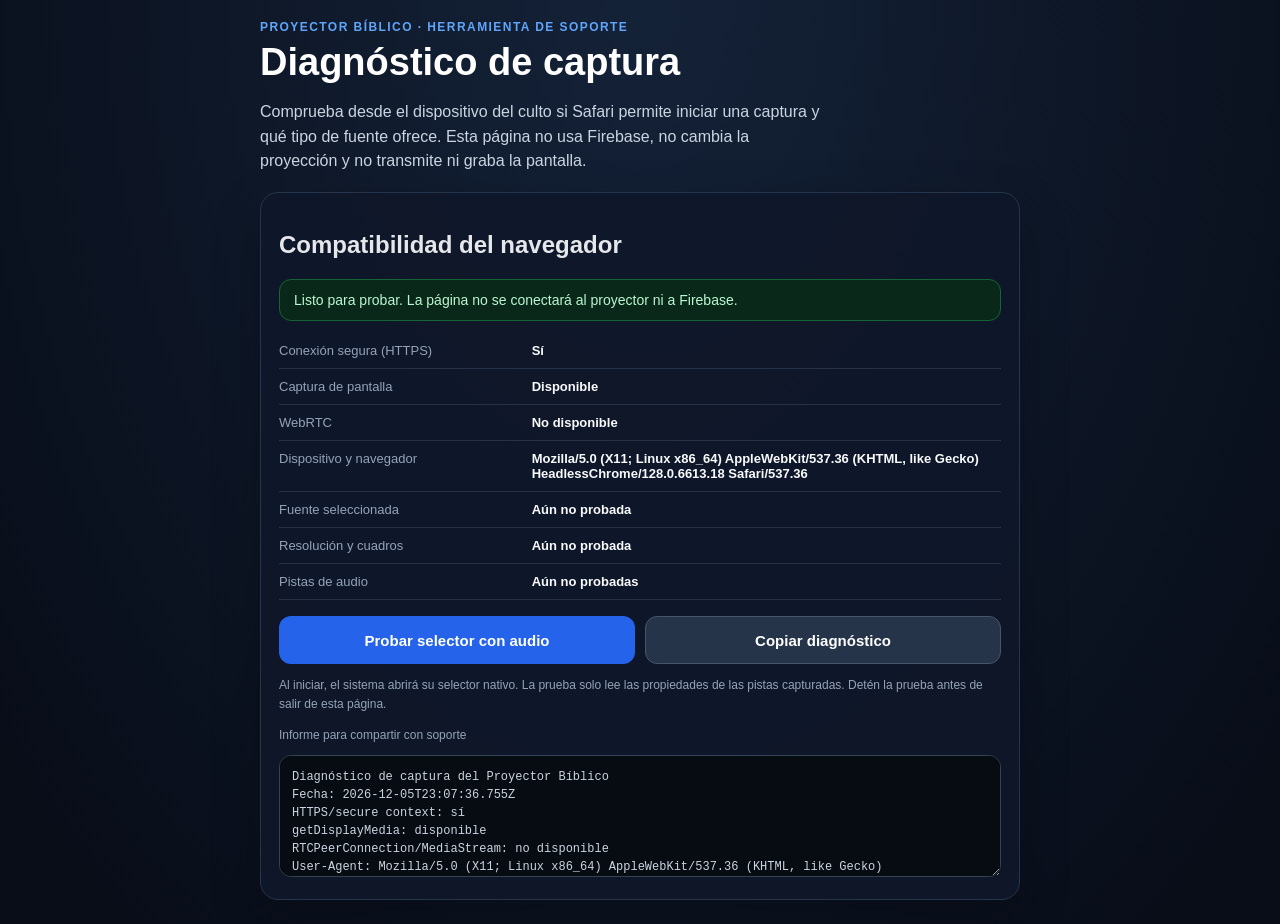
==== diagnostico-captura.html @ 67d10eda "Add files via upload" ====
<!doctype html>
<html lang="es">
<head>
  <meta charset="utf-8">
  <meta name="viewport" content="width=device-width, initial-scale=1, viewport-fit=cover">
  <meta name="theme-color" content="#0b1220">
  <title>Diagnóstico de captura · Proyector Bíblico</title>
  <style>
    :root { color-scheme: dark; font-family: -apple-system, BlinkMacSystemFont, "Segoe UI", sans-serif; background: #080d18; color: #e5e7eb; }
    * { box-sizing: border-box; }
    body { margin: 0; min-height: 100vh; min-height: 100dvh; padding: max(20px, env(safe-area-inset-top)) 16px max(24px, env(safe-area-inset-bottom)); background: radial-gradient(ellipse at top, #142238 0, #080d18 52rem); }
    main { width: min(100%, 760px); margin: 0 auto; }
    .eyebrow { color: #60a5fa; font-size: 12px; font-weight: 800; letter-spacing: .12em; text-transform: uppercase; }
    h1 { margin: 8px 0; color: #fff; font-size: clamp(26px, 6vw, 38px); line-height: 1.1; }
    p { line-height: 1.55; }
    .intro { color: #cbd5e1; max-width: 64ch; }
    .card { margin-top: 18px; padding: 18px; border: 1px solid #26354c; border-radius: 18px; background: rgba(15, 23, 42, .9); box-shadow: 0 18px 50px rgba(0, 0, 0, .22); }
    .status { padding: 12px 14px; border: 1px solid #334155; border-radius: 12px; background: #111c2e; color: #dbeafe; font-size: 14px; }
    .status[data-kind="ok"] { border-color: #166534; background: #092819; color: #bbf7d0; }
    .status[data-kind="warn"] { border-color: #854d0e; background: #2b1e08; color: #fde68a; }
    .status[data-kind="error"] { border-color: #991b1b; background: #2a1115; color: #fecaca; }
    dl { display: grid; grid-template-columns: minmax(130px, .7fr) minmax(0, 1.3fr); gap: 0; margin: 12px 0 0; }
    dt, dd { margin: 0; padding: 10px 0; border-bottom: 1px solid #253247; overflow-wrap: anywhere; }
    dt { color: #94a3b8; font-size: 13px; }
    dd { color: #f8fafc; font-size: 13px; font-weight: 650; }
    .actions { display: flex; flex-wrap: wrap; gap: 10px; margin-top: 16px; }
    button { min-height: 48px; flex: 1 1 180px; padding: 12px 16px; border: 1px solid transparent; border-radius: 12px; color: #fff; background: #2563eb; font: inherit; font-size: 15px; font-weight: 750; cursor: pointer; touch-action: manipulation; }
    button.secondary { border-color: #475569; background: #263449; }
    button.stop { border-color: #7f1d1d; background: #4c171a; }
    button:disabled { opacity: .48; cursor: not-allowed; }
    button[hidden] { display: none; }
    .small { color: #94a3b8; font-size: 12px; }
    textarea { width: 100%; min-height: 122px; margin-top: 12px; padding: 12px; resize: vertical; border: 1px solid #334155; border-radius: 12px; color: #cbd5e1; background: #070b12; font: 12px/1.5 ui-monospace, SFMono-Regular, Consolas, monospace; }
    @media (max-width: 480px) { dl { grid-template-columns: 1fr; } dt { border-bottom: 0; padding-bottom: 2px; } dd { padding-top: 2px; } .card { padding: 15px; } }
  </style>
</head>
<body>
  <main>
    <div class="eyebrow">Proyector Bíblico · herramienta de soporte</div>
    <h1>Diagnóstico de captura</h1>
    <p class="intro">Comprueba desde el dispositivo del culto si Safari permite iniciar una captura y qué tipo de fuente ofrece. Esta página no usa Firebase, no cambia la proyección y no transmite ni graba la pantalla.</p>

    <section class="card" aria-labelledby="environment-title">
      <h2 id="environment-title">Compatibilidad del navegador</h2>
      <div id="status" class="status" role="status" aria-live="polite">Preparando diagnóstico…</div>
      <dl>
        <dt>Conexión segura (HTTPS)</dt><dd id="secure-value">—</dd>
        <dt>Captura de pantalla</dt><dd id="capture-value">—</dd>
        <dt>WebRTC</dt><dd id="webrtc-value">—</dd>
        <dt>Dispositivo y navegador</dt><dd id="device-value">—</dd>
        <dt>Fuente seleccionada</dt><dd id="surface-value">Aún no probada</dd>
        <dt>Resolución y cuadros</dt><dd id="video-value">Aún no probada</dd>
        <dt>Pistas de audio</dt><dd id="audio-value">Aún no probadas</dd>
      </dl>
      <div class="actions">
        <button id="start-test" type="button">Probar selector con audio</button>
        <button id="retry-video-only" class="secondary" type="button" hidden>Reintentar solo video</button>
        <button id="stop-test" class="stop" type="button" hidden>Detener prueba</button>
        <button id="copy-report" class="secondary" type="button">Copiar diagnóstico</button>
      </div>
      <p class="small">Al iniciar, el sistema abrirá su selector nativo. La prueba solo lee las propiedades de las pistas capturadas. Detén la prueba antes de salir de esta página.</p>
      <label class="small" for="report">Informe para compartir con soporte</label>
      <textarea id="report" readonly spellcheck="false" aria-label="Informe de diagnóstico"></textarea>
    </section>
  </main>

  <script>
    (() => {
      const byId = id => document.getElementById(id);
      const statusEl = byId('status');
      const startButton = byId('start-test');
      const retryButton = byId('retry-video-only');
      const stopButton = byId('stop-test');
      const reportEl = byId('report');
      const captureSupported = !!(navigator.mediaDevices && typeof navigator.mediaDevices.getDisplayMedia === 'function');
      const secure = window.isSecureContext === true;
      const webRtcSupported = typeof RTCPeerConnection === 'function' && typeof MediaStream === 'function';
      let activeStream = null;
      let lastError = '';
      let captureMode = '';

      byId('secure-value').textContent = secure ? 'Sí' : 'No';
      byId('capture-value').textContent = captureSupported ? 'Disponible' : 'No disponible';
      byId('webrtc-value').textContent = webRtcSupported ? 'Disponible' : 'No disponible';
      byId('device-value').textContent = navigator.userAgent || 'No informado';

      function surfaceLabel(value) {
        return ({ browser: 'Pestaña del navegador', window: 'Ventana', monitor: 'Pantalla completa' })[value] || (value ? String(value) : 'El navegador no informó el tipo');
      }

      function updateReport() {
        const lines = [
          'Diagnóstico de captura del Proyector Bíblico',
          'Fecha: ' + new Date().toISOString(),
          'HTTPS/secure context: ' + (secure ? 'sí' : 'no'),
          'getDisplayMedia: ' + (captureSupported ? 'disponible' : 'no disponible'),
          'RTCPeerConnection/MediaStream: ' + (webRtcSupported ? 'disponible' : 'no disponible'),
          'User-Agent: ' + (navigator.userAgent || 'no informado'),
          'Modo probado: ' + (captureMode || 'sin iniciar'),
          'Fuente: ' + byId('surface-value').textContent,
          'Resolución/fps: ' + byId('video-value').textContent,
          'Audio: ' + byId('audio-value').textContent,
          'Resultado: ' + statusEl.textContent,
          'Error: ' + (lastError || 'ninguno')
        ];
        reportEl.value = lines.join('\n');
      }

      function setStatus(message, kind = '') {
        statusEl.textContent = message;
        statusEl.dataset.kind = kind;
        updateReport();
      }

      function describeStream(stream) {
        const videoTrack = stream.getVideoTracks()[0];
        const settings = videoTrack && typeof videoTrack.getSettings === 'function' ? videoTrack.getSettings() : {};
        byId('surface-value').textContent = surfaceLabel(settings.displaySurface);
        byId('video-value').textContent = [settings.width && settings.height ? `${settings.width} × ${settings.height}` : '', settings.frameRate ? `${settings.frameRate} fps` : ''].filter(Boolean).join(' · ') || 'El navegador no informó resolución/fps';
        const audioTracks = stream.getAudioTracks();
        byId('audio-value').textContent = audioTracks.length ? `${audioTracks.length} pista(s) de audio (${audioTracks.map(track => track.readyState).join(', ')})` : 'Safari no entregó audio de pantalla';
        if (videoTrack) {
          videoTrack.addEventListener('ended', () => {
            if (activeStream !== stream) return;
            activeStream = null;
            startButton.hidden = false;
            startButton.disabled = false;
            stopButton.hidden = true;
            retryButton.hidden = true;
            setStatus('La fuente seleccionada terminó la captura.', 'warn');
          }, { once: true });
        }
        for (const audioTrack of audioTracks) {
          audioTrack.addEventListener('ended', () => {
            byId('audio-value').textContent = 'La pista de audio terminó';
            updateReport();
          }, { once: true });
        }
      }

      async function startCapture(includeAudio) {
        if (!secure) {
          setStatus('Abre esta página desde HTTPS para probar captura web.', 'error');
          return;
        }
        if (!captureSupported) {
          setStatus('Este navegador no ofrece getDisplayMedia. La captura de ventana no puede iniciarse desde esta página.', 'error');
          return;
        }
        startButton.disabled = true;
        retryButton.disabled = true;
        lastError = '';
        let capturedStream = null;
        captureMode = includeAudio ? 'video y audio solicitados' : 'solo video';
        setStatus('Elige una ventana, pestaña o pantalla en el selector del sistema…');
        try {
          capturedStream = await navigator.mediaDevices.getDisplayMedia({ video: true, audio: includeAudio });
          if (!capturedStream.getVideoTracks().some(track => track.readyState === 'live')) throw new Error('El navegador no devolvió una pista de video activa.');
          activeStream = capturedStream;
          describeStream(capturedStream);
          startButton.hidden = true;
          stopButton.hidden = false;
          retryButton.hidden = true;
          setStatus('Captura activa solo para diagnóstico. No está conectada al proyector.', 'ok');
        } catch (error) {
          if (capturedStream) capturedStream.getTracks().forEach(track => track.stop());
          lastError = `${error && error.name ? error.name + ': ' : ''}${error && error.message ? error.message : String(error)}`;
          startButton.disabled = false;
          retryButton.hidden = !includeAudio;
          retryButton.disabled = false;
          setStatus(error && error.name === 'NotAllowedError' ? 'La solicitud se canceló o Safari no autorizó esta captura. Puedes probar solo video.' : 'No se pudo iniciar la captura. Revisa el error del informe o reintenta solo video.', 'error');
        }
        updateReport();
      }

      function stopCapture() {
        if (activeStream) activeStream.getTracks().forEach(track => track.stop());
        activeStream = null;
        startButton.hidden = false;
        startButton.disabled = false;
        retryButton.hidden = true;
        retryButton.disabled = false;
        stopButton.hidden = true;
        captureMode = '';
        byId('surface-value').textContent = 'Aún no probada';
        byId('video-value').textContent = 'Aún no probada';
        byId('audio-value').textContent = 'Aún no probadas';
        setStatus('Prueba detenida. No se modificó ninguna sala de proyección.', '');
      }

      startButton.addEventListener('click', () => startCapture(true));
      retryButton.addEventListener('click', () => startCapture(false));
      stopButton.addEventListener('click', stopCapture);
      byId('copy-report').addEventListener('click', async () => {
        updateReport();
        try {
          await navigator.clipboard.writeText(reportEl.value);
          setStatus('Diagnóstico copiado. Puedes pegarlo para compartir el resultado.', 'ok');
        } catch (_) {
          reportEl.focus();
          reportEl.select();
          setStatus('Seleccioné el informe. Mantén pulsado y elige Copiar.', 'warn');
        }
      });

      if (!secure) setStatus('Esta dirección no es HTTPS; la captura web requiere una conexión segura.', 'warn');
      else if (!captureSupported) setStatus('Safari no ofrece getDisplayMedia en este contexto. El flujo OBS de captura de ventana no estará disponible aquí.', 'error');
      else setStatus('Listo para probar. La página no se conectará al proyector ni a Firebase.', 'ok');
      startButton.disabled = !secure || !captureSupported;
      updateReport();
    })();
  </script>
</body>
</html>
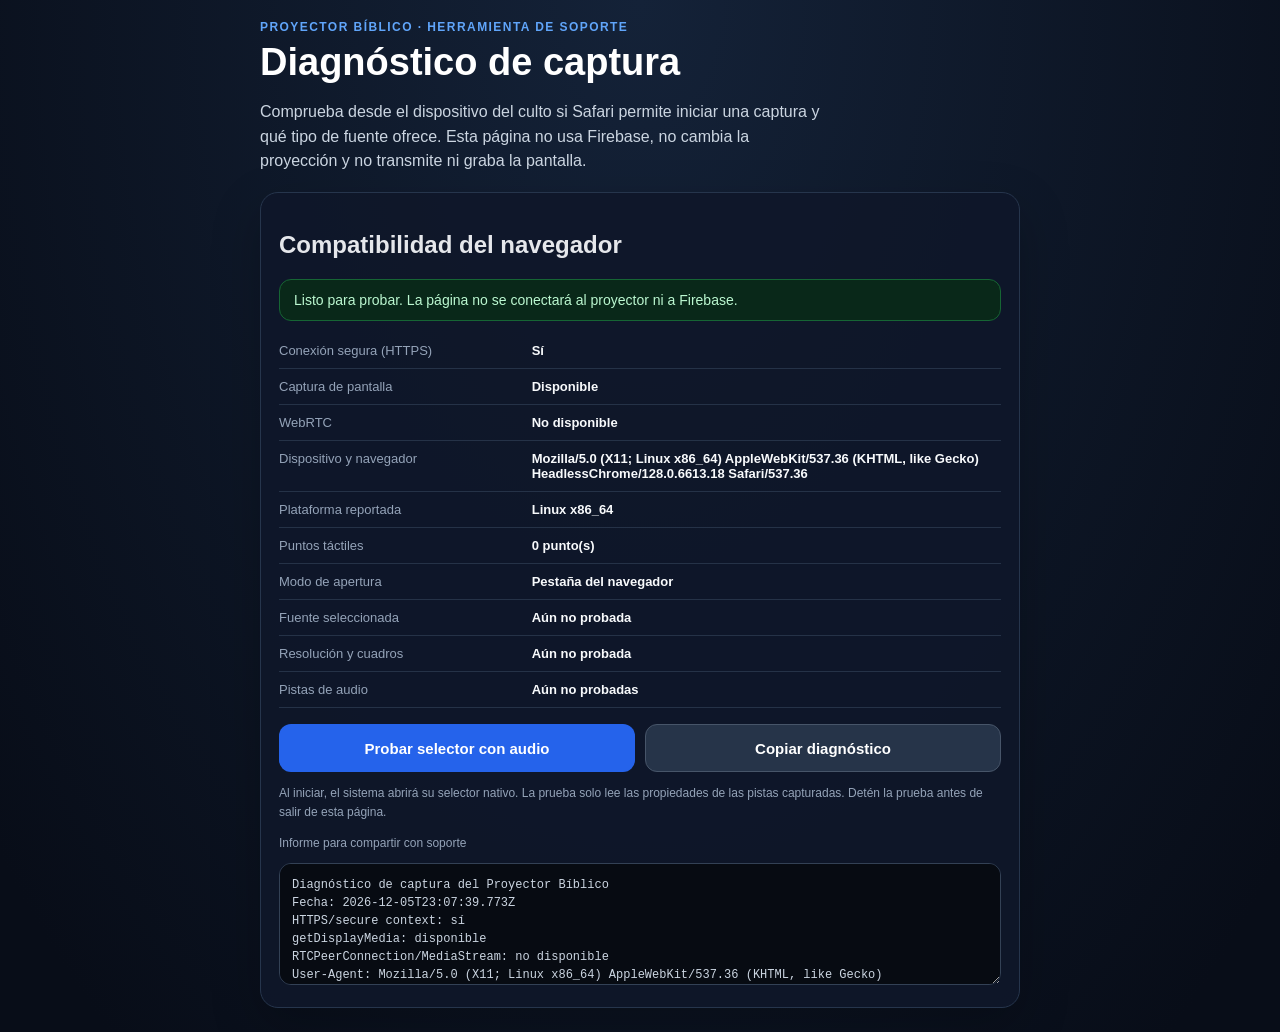
==== commit 8301e85c: "Add files via upload" ====
--- a/diagnostico-captura.html
+++ b/diagnostico-captura.html
@@ -48,6 +48,9 @@
         <dt>Captura de pantalla</dt><dd id="capture-value">—</dd>
         <dt>WebRTC</dt><dd id="webrtc-value">—</dd>
         <dt>Dispositivo y navegador</dt><dd id="device-value">—</dd>
+        <dt>Plataforma reportada</dt><dd id="platform-value">—</dd>
+        <dt>Puntos táctiles</dt><dd id="touch-value">—</dd>
+        <dt>Modo de apertura</dt><dd id="display-value">—</dd>
         <dt>Fuente seleccionada</dt><dd id="surface-value">Aún no probada</dd>
         <dt>Resolución y cuadros</dt><dd id="video-value">Aún no probada</dd>
         <dt>Pistas de audio</dt><dd id="audio-value">Aún no probadas</dd>
@@ -75,6 +78,9 @@
       const captureSupported = !!(navigator.mediaDevices && typeof navigator.mediaDevices.getDisplayMedia === 'function');
       const secure = window.isSecureContext === true;
       const webRtcSupported = typeof RTCPeerConnection === 'function' && typeof MediaStream === 'function';
+      const platform = navigator.platform || 'no informada';
+      const touchPoints = Number(navigator.maxTouchPoints) || 0;
+      const isStandalone = !!((window.matchMedia && window.matchMedia('(display-mode: standalone)').matches) || navigator.standalone === true);
       let activeStream = null;
       let lastError = '';
       let captureMode = '';
@@ -83,6 +89,9 @@
       byId('capture-value').textContent = captureSupported ? 'Disponible' : 'No disponible';
       byId('webrtc-value').textContent = webRtcSupported ? 'Disponible' : 'No disponible';
       byId('device-value').textContent = navigator.userAgent || 'No informado';
+      byId('platform-value').textContent = platform;
+      byId('touch-value').textContent = `${touchPoints} punto(s)`;
+      byId('display-value').textContent = isStandalone ? 'Aplicación instalada' : 'Pestaña del navegador';
 
       function surfaceLabel(value) {
         return ({ browser: 'Pestaña del navegador', window: 'Ventana', monitor: 'Pantalla completa' })[value] || (value ? String(value) : 'El navegador no informó el tipo');
@@ -96,6 +105,9 @@
           'getDisplayMedia: ' + (captureSupported ? 'disponible' : 'no disponible'),
           'RTCPeerConnection/MediaStream: ' + (webRtcSupported ? 'disponible' : 'no disponible'),
           'User-Agent: ' + (navigator.userAgent || 'no informado'),
+          'Plataforma: ' + platform,
+          'Puntos táctiles: ' + touchPoints,
+          'Modo de apertura: ' + (isStandalone ? 'aplicación instalada' : 'pestaña del navegador'),
           'Modo probado: ' + (captureMode || 'sin iniciar'),
           'Fuente: ' + byId('surface-value').textContent,
           'Resolución/fps: ' + byId('video-value').textContent,
@@ -150,6 +162,9 @@
         startButton.disabled = true;
         retryButton.disabled = true;
         lastError = '';
+        byId('surface-value').textContent = 'Aún no probada';
+        byId('video-value').textContent = 'Aún no probada';
+        byId('audio-value').textContent = 'Aún no probadas';
         let capturedStream = null;
         captureMode = includeAudio ? 'video y audio solicitados' : 'solo video';
         setStatus('Elige una ventana, pestaña o pantalla en el selector del sistema…');
@@ -181,11 +196,7 @@
         retryButton.hidden = true;
         retryButton.disabled = false;
         stopButton.hidden = true;
-        captureMode = '';
-        byId('surface-value').textContent = 'Aún no probada';
-        byId('video-value').textContent = 'Aún no probada';
-        byId('audio-value').textContent = 'Aún no probadas';
-        setStatus('Prueba detenida. No se modificó ninguna sala de proyección.', '');
+        setStatus('Captura detenida. Se conservaron los resultados de esta prueba.', '');
       }
 
       startButton.addEventListener('click', () => startCapture(true));
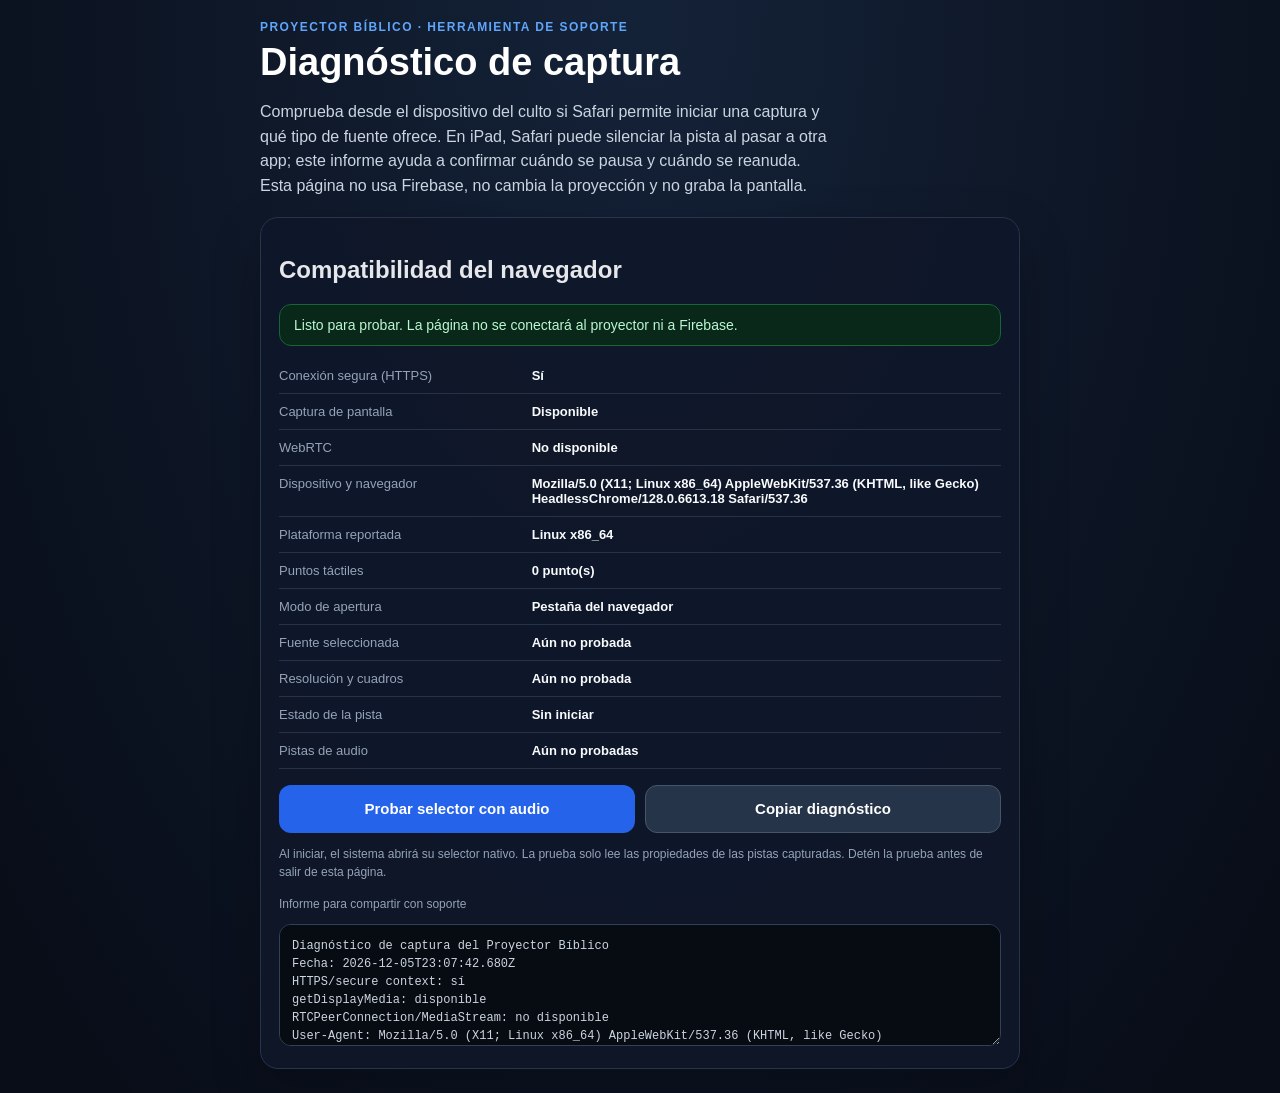
==== commit 0382bd04: "Add files via upload" ====
--- a/diagnostico-captura.html
+++ b/diagnostico-captura.html
@@ -38,7 +38,7 @@
   <main>
     <div class="eyebrow">Proyector Bíblico · herramienta de soporte</div>
     <h1>Diagnóstico de captura</h1>
-    <p class="intro">Comprueba desde el dispositivo del culto si Safari permite iniciar una captura y qué tipo de fuente ofrece. Esta página no usa Firebase, no cambia la proyección y no transmite ni graba la pantalla.</p>
+    <p class="intro">Comprueba desde el dispositivo del culto si Safari permite iniciar una captura y qué tipo de fuente ofrece. En iPad, Safari puede silenciar la pista al pasar a otra app; este informe ayuda a confirmar cuándo se pausa y cuándo se reanuda. Esta página no usa Firebase, no cambia la proyección y no graba la pantalla.</p>
 
     <section class="card" aria-labelledby="environment-title">
       <h2 id="environment-title">Compatibilidad del navegador</h2>
@@ -53,6 +53,7 @@
         <dt>Modo de apertura</dt><dd id="display-value">—</dd>
         <dt>Fuente seleccionada</dt><dd id="surface-value">Aún no probada</dd>
         <dt>Resolución y cuadros</dt><dd id="video-value">Aún no probada</dd>
+        <dt>Estado de la pista</dt><dd id="track-value">Sin iniciar</dd>
         <dt>Pistas de audio</dt><dd id="audio-value">Aún no probadas</dd>
       </dl>
       <div class="actions">
@@ -109,8 +110,10 @@
           'Puntos táctiles: ' + touchPoints,
           'Modo de apertura: ' + (isStandalone ? 'aplicación instalada' : 'pestaña del navegador'),
           'Modo probado: ' + (captureMode || 'sin iniciar'),
+          'Visibilidad de la página: ' + document.visibilityState,
           'Fuente: ' + byId('surface-value').textContent,
           'Resolución/fps: ' + byId('video-value').textContent,
+          'Estado de pista: ' + byId('track-value').textContent,
           'Audio: ' + byId('audio-value').textContent,
           'Resultado: ' + statusEl.textContent,
           'Error: ' + (lastError || 'ninguno')
@@ -129,12 +132,26 @@
         const settings = videoTrack && typeof videoTrack.getSettings === 'function' ? videoTrack.getSettings() : {};
         byId('surface-value').textContent = surfaceLabel(settings.displaySurface);
         byId('video-value').textContent = [settings.width && settings.height ? `${settings.width} × ${settings.height}` : '', settings.frameRate ? `${settings.frameRate} fps` : ''].filter(Boolean).join(' · ') || 'El navegador no informó resolución/fps';
+        byId('track-value').textContent = videoTrack ? `${videoTrack.readyState} · ${videoTrack.muted ? 'silenciada' : 'activa'}` : 'No disponible';
         const audioTracks = stream.getAudioTracks();
         byId('audio-value').textContent = audioTracks.length ? `${audioTracks.length} pista(s) de audio (${audioTracks.map(track => track.readyState).join(', ')})` : 'Safari no entregó audio de pantalla';
         if (videoTrack) {
+          videoTrack.addEventListener('mute', () => {
+            if (activeStream !== stream) return;
+            byId('track-value').textContent = `${videoTrack.readyState} · silenciada`;
+            setStatus(document.visibilityState === 'hidden'
+              ? 'Safari salió al fondo y el sistema pausó los fotogramas. Vuelve a Safari para comprobar si se reanudan.'
+              : 'La fuente pausó temporalmente los fotogramas.', 'warn');
+          });
+          videoTrack.addEventListener('unmute', () => {
+            if (activeStream !== stream) return;
+            byId('track-value').textContent = `${videoTrack.readyState} · activa`;
+            setStatus('La pista volvió a entregar fotogramas.', 'ok');
+          });
           videoTrack.addEventListener('ended', () => {
             if (activeStream !== stream) return;
             activeStream = null;
+            byId('track-value').textContent = 'finalizada';
             startButton.hidden = false;
             startButton.disabled = false;
             stopButton.hidden = true;
@@ -202,6 +219,7 @@
       startButton.addEventListener('click', () => startCapture(true));
       retryButton.addEventListener('click', () => startCapture(false));
       stopButton.addEventListener('click', stopCapture);
+      document.addEventListener('visibilitychange', updateReport);
       byId('copy-report').addEventListener('click', async () => {
         updateReport();
         try {
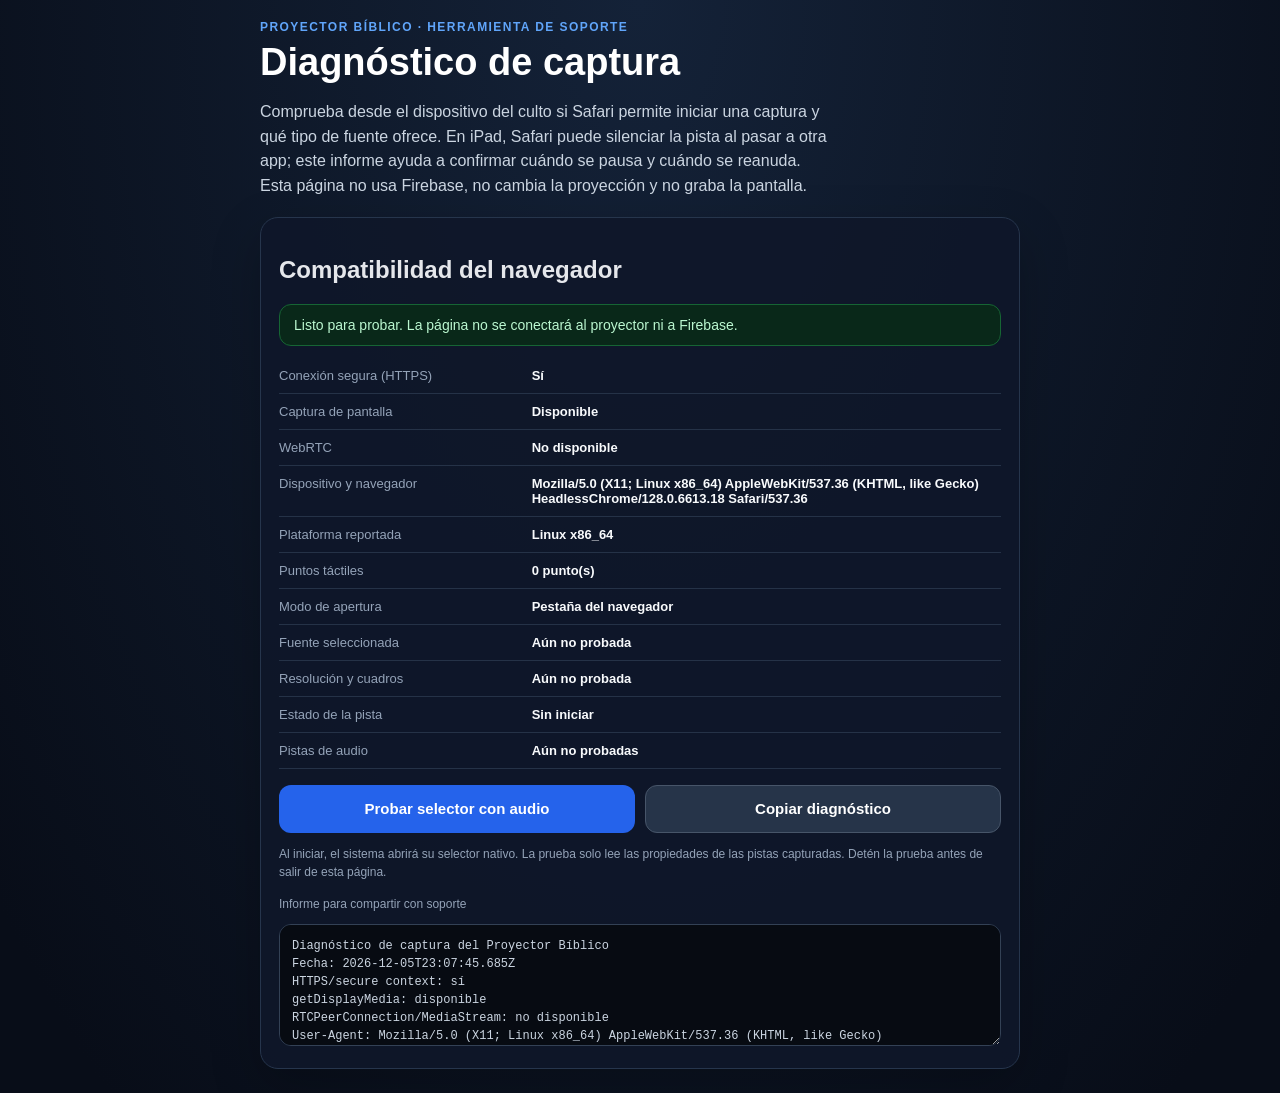
==== commit 77550b0e: "Add files via upload" ====
--- a/diagnostico-captura.html
+++ b/diagnostico-captura.html
@@ -184,16 +184,23 @@
         byId('audio-value').textContent = 'Aún no probadas';
         let capturedStream = null;
         captureMode = includeAudio ? 'video y audio solicitados' : 'solo video';
-        setStatus('Elige una ventana, pestaña o pantalla en el selector del sistema…');
+        setStatus('En el selector, elige «Pantalla completa» o «Toda la pantalla» para probar 60 fps y cambiar después a otra app…');
         try {
-          capturedStream = await navigator.mediaDevices.getDisplayMedia({ video: true, audio: includeAudio });
+          const supported = typeof navigator.mediaDevices.getSupportedConstraints === 'function'
+            ? navigator.mediaDevices.getSupportedConstraints()
+            : {};
+          const video = { frameRate: { ideal: 60, max: 60 } };
+          if (supported.displaySurface) video.displaySurface = { ideal: 'monitor' };
+          capturedStream = await navigator.mediaDevices.getDisplayMedia({ video, audio: includeAudio });
           if (!capturedStream.getVideoTracks().some(track => track.readyState === 'live')) throw new Error('El navegador no devolvió una pista de video activa.');
           activeStream = capturedStream;
           describeStream(capturedStream);
           startButton.hidden = true;
           stopButton.hidden = false;
           retryButton.hidden = true;
-          setStatus('Captura activa solo para diagnóstico. No está conectada al proyector.', 'ok');
+          const track = capturedStream.getVideoTracks()[0];
+          const fps = track && track.getSettings ? track.getSettings().frameRate : 0;
+          setStatus(`Captura activa solo para diagnóstico · ${fps ? `${Math.round(fps)} fps reales` : 'el navegador no informó fps'}. No está conectada al proyector.`, 'ok');
         } catch (error) {
           if (capturedStream) capturedStream.getTracks().forEach(track => track.stop());
           lastError = `${error && error.name ? error.name + ': ' : ''}${error && error.message ? error.message : String(error)}`;
